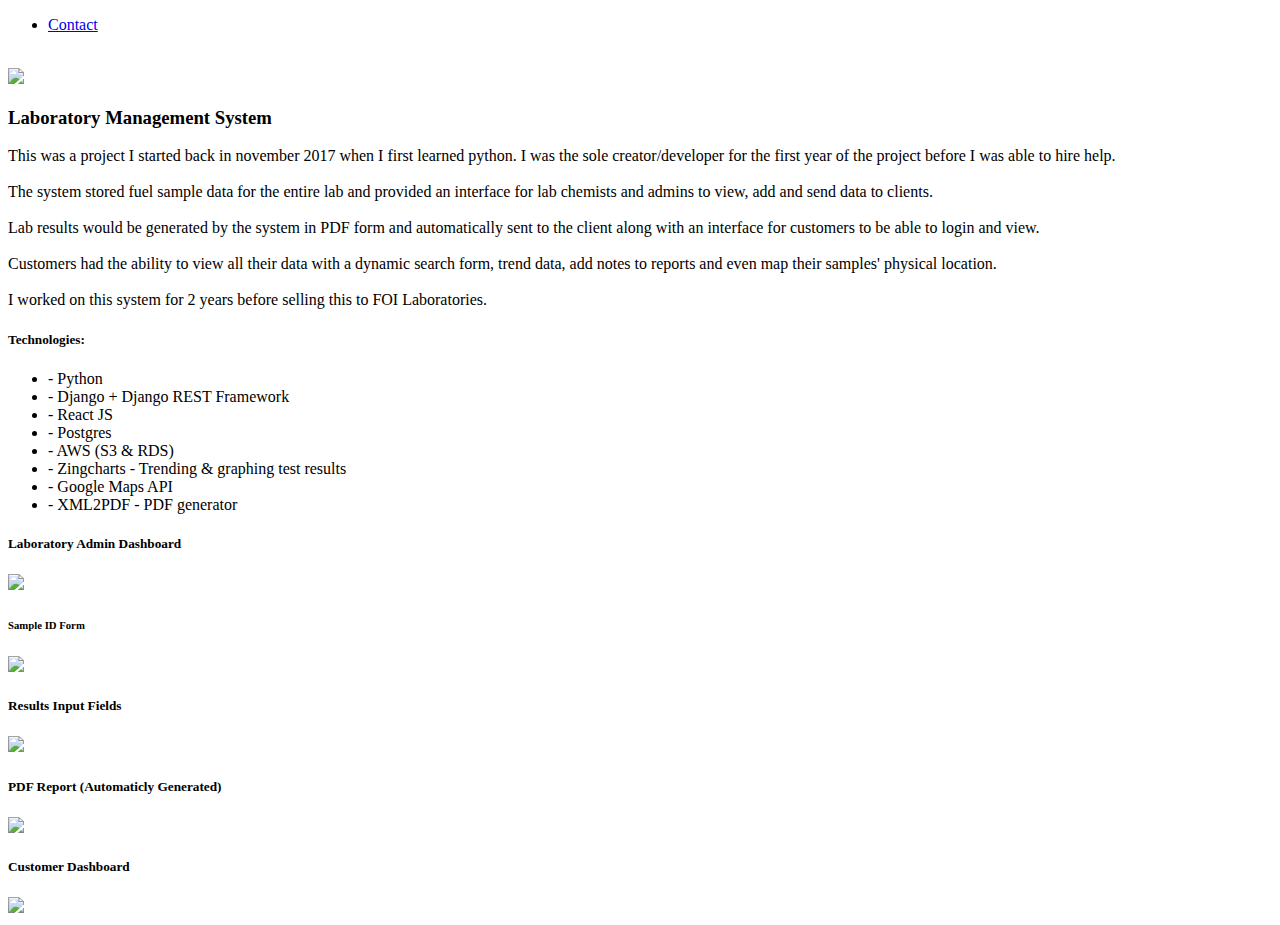
==== images/post.html @ b605a47c "organized" ====
<!DOCTYPE html>
<html>
<head>
	<title>Post Name</title>


	<meta name="viewport" content="width=device-width, initial-scale=1, maximum-scale=1, minimum-scale=1" />

	<link href="https://fonts.googleapis.com/css2?family=Russo+One&display=swap" rel="stylesheet">

	<link href="https://fonts.googleapis.com/css2?family=Roboto+Mono:wght@500&display=swap" rel="stylesheet">

	<link rel="stylesheet" type="text/css" href="default.css">


	<style type="text/css">
		.img-container{
			max-width: 600px;
		}

		img{
			width: 100%
		}

	</style>

</head>
<body>
	<div class="nav-wrapper">

		<!-- Link around dots-wrapper added after tutorial video -->
		<a href="index.html">
			<div class="dots-wrapper">
				<div id="dot-1" class="browser-dot"></div>
				<div id="dot-2" class="browser-dot"></div>
				<div id="dot-3" class="browser-dot"></div>
			</div>
		</a>

		<ul id="navigation">
			<li><a href="index.html#contact">Contact</a></li>

		</ul>
	</div>

	<div class="main-container">
		<br>

		<div class="img-container">
			<img src="images/dash.jpg">
		</div>
		
		<h3>Laboratory Management System</h3>

		<p>This was a project I started back in november 2017 when I first learned python. I was the sole creator/developer for the first year of the project before I was able to hire help.
		<br>
		<br>
		The system stored fuel sample data for the entire lab and provided an interface for lab chemists and admins to view, add and send data to clients.
		<br>
		<br>
		Lab results would be generated by the system in PDF form and automatically sent to the client along with an interface for customers to be able to login and view.
		<br>
		<br>
		Customers had the ability to view all their data with a dynamic search form, trend data, add notes to reports and even map their samples' physical location.
		<br>
		<br>
		I worked on this system for 2 years before selling this to FOI Laboratories.</p>

		<h5>Technologies:</h5>
		<ul>
			<li>- Python</li>
			<li>- Django + Django REST Framework</li>
			<li>- React JS</li>
			<li>- Postgres</li>
			<li>- AWS (S3 & RDS)</li>
			<li>- Zingcharts - Trending & graphing test results</li>
			<li>- Google Maps API</li>
			<li>- XML2PDF - PDF generator</li>
		</ul>


		<h5>Laboratory Admin Dashboard</h5>
		<div class="img-container">
			<img src="images/lab-dash.jpg">
		</div>

		<h6>Sample ID Form</h5>
		<div class="img-container">
			<img src="images/sample-form.jpg">
		</div>

		<h5>Results Input Fields</h5>
		<div class="img-container">
			<img src="images/results.jpg">
		</div>

		<h5>PDF Report (Automaticly Generated)</h5>
		<div class="img-container">
			<img src="images/pdf-report.jpg">
		</div>

		<h5>Customer Dashboard</h5>
		<div class="img-container">
			<img src="images/customer-dash.jpg">
		</div>

	</div>

</body>
</html>
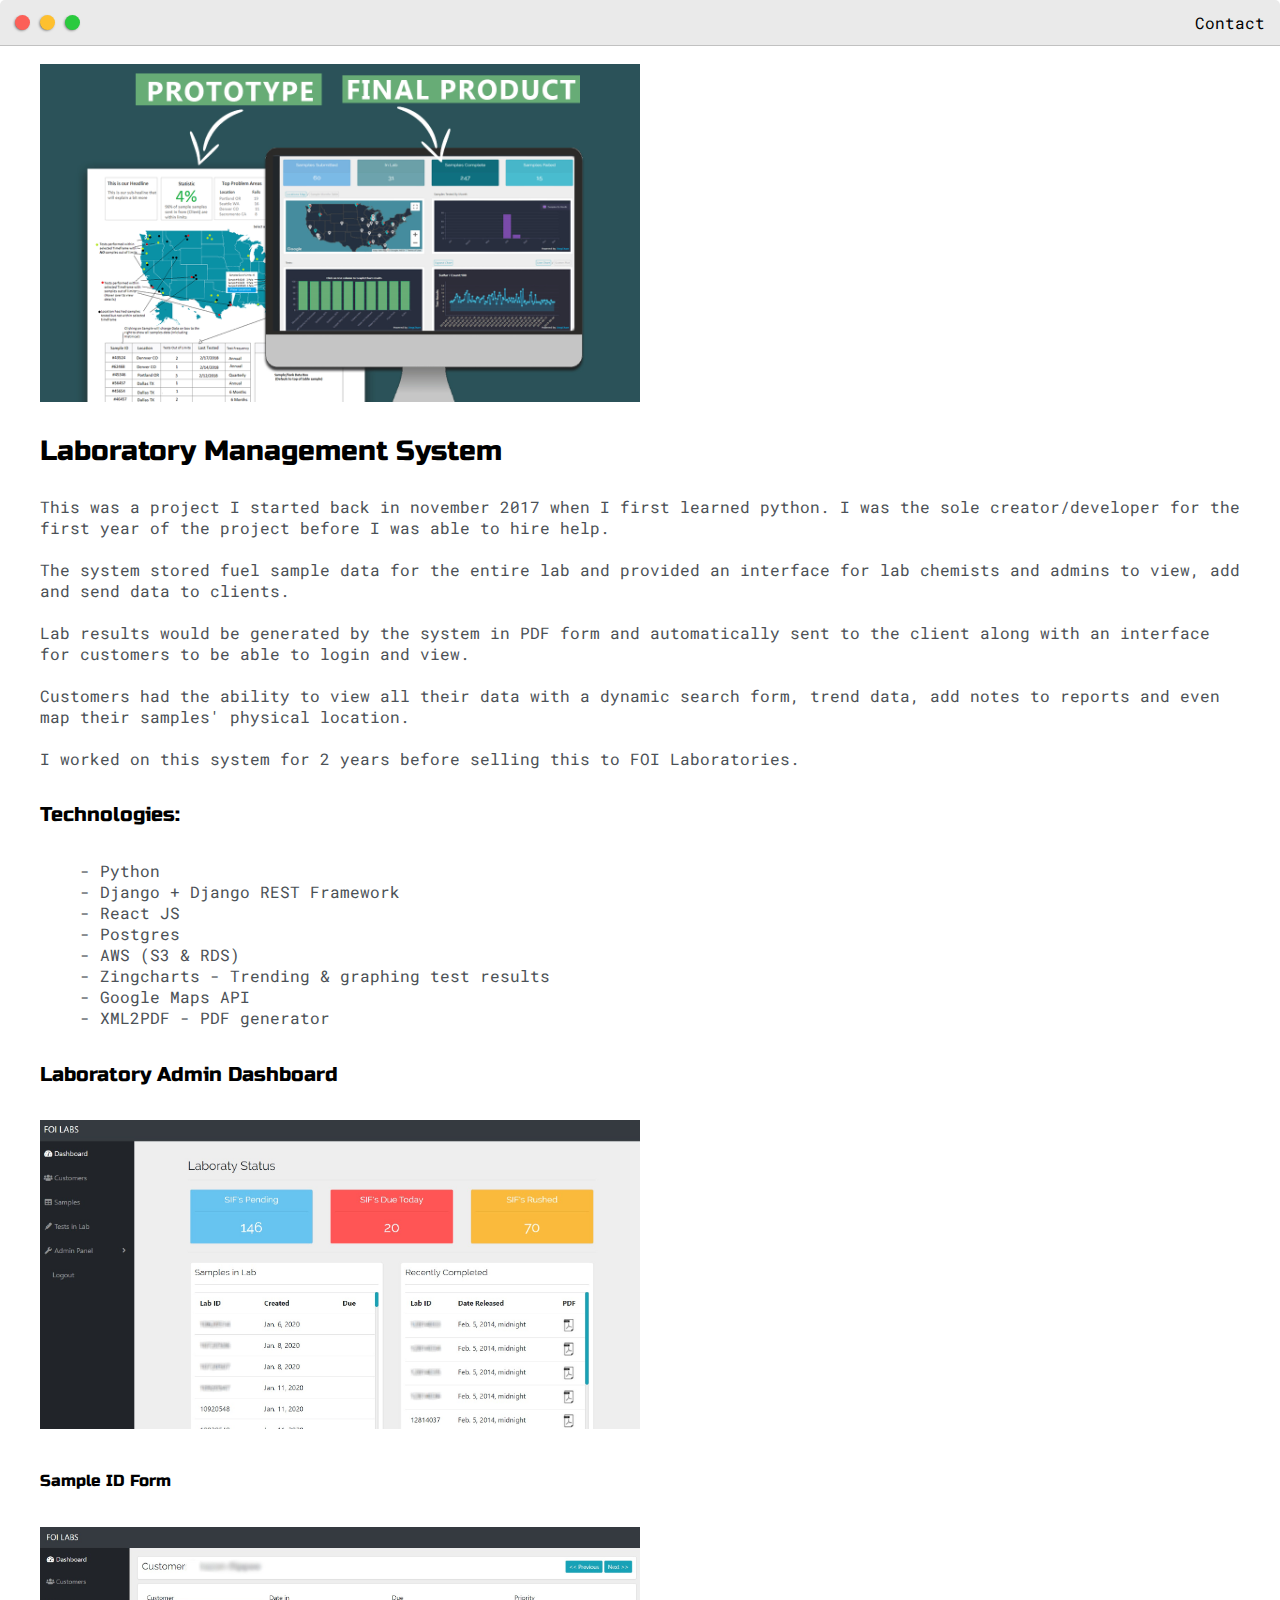
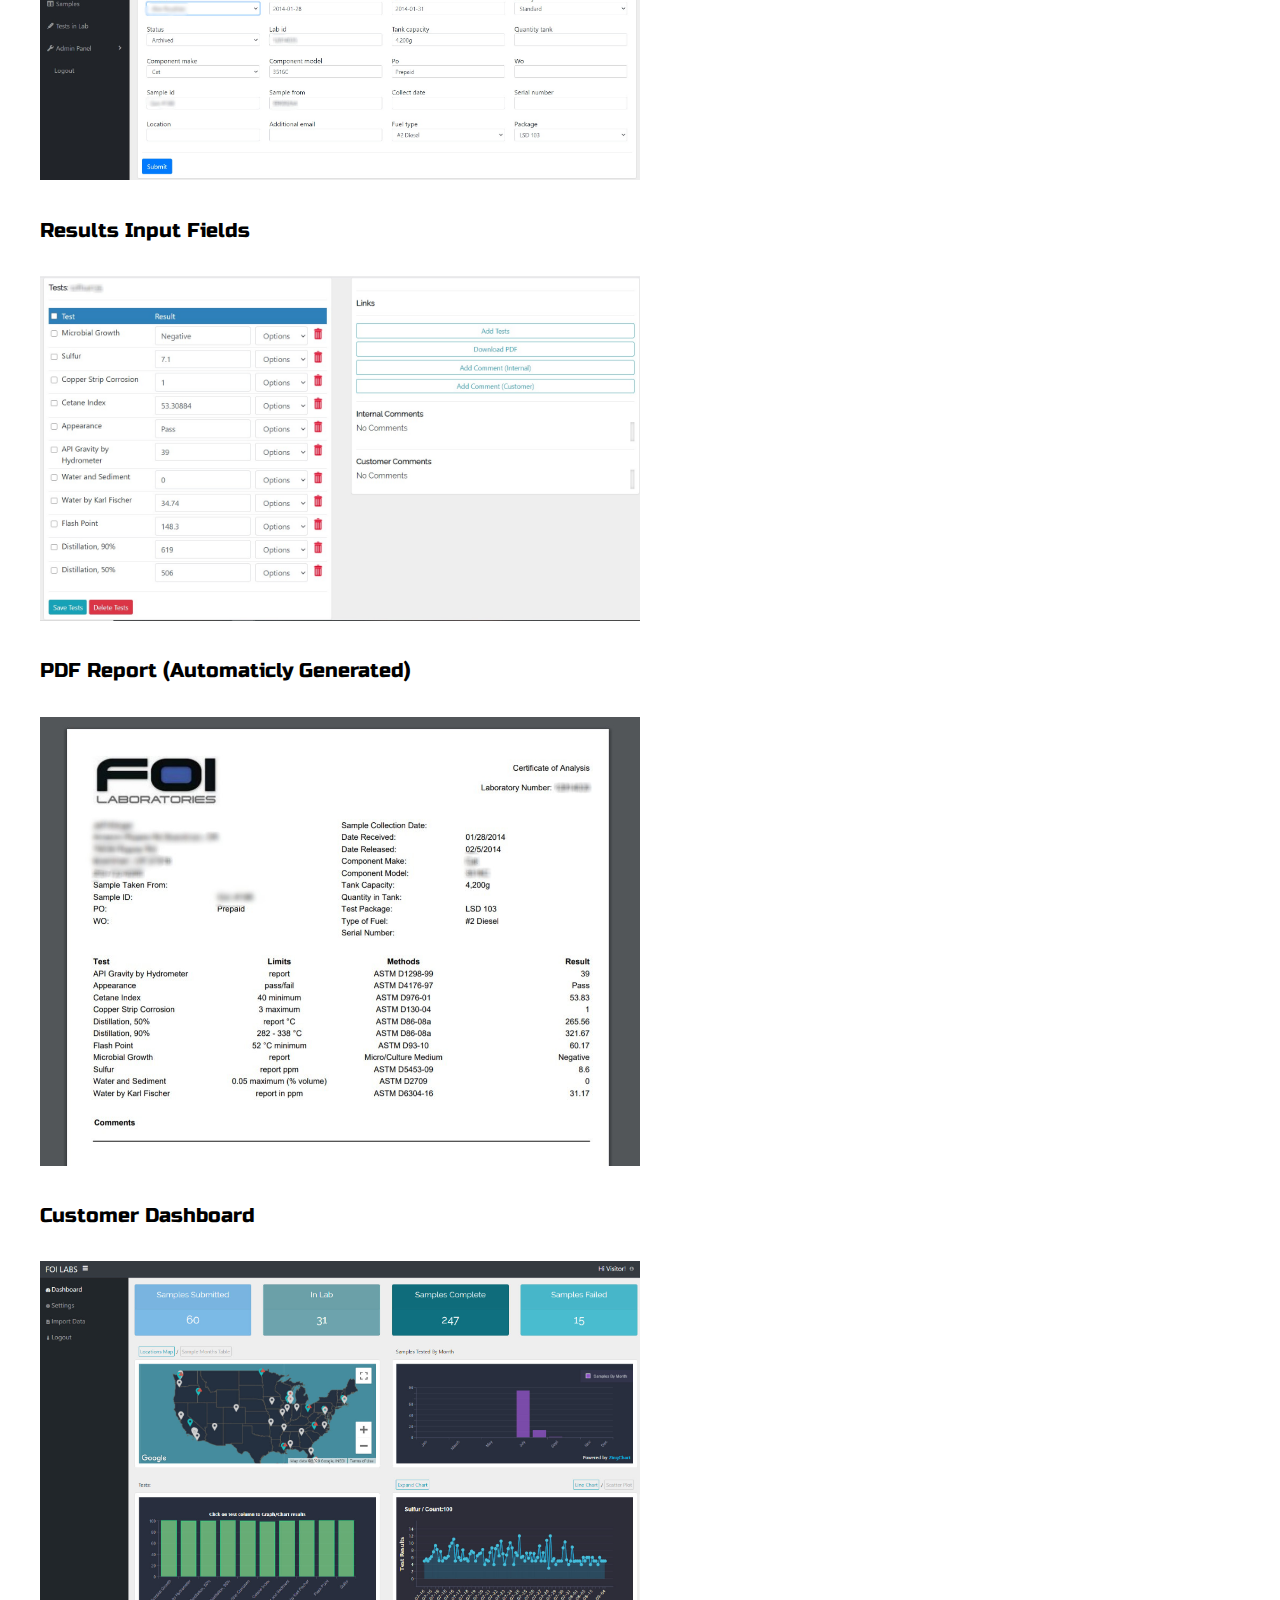
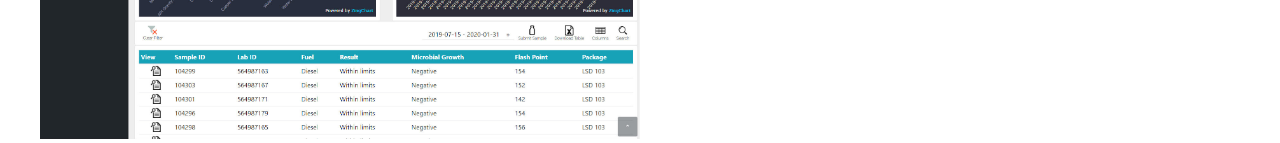
==== commit a9f4bbd7: "organized" ====
--- a/images/post.html
+++ b/images/post.html
@@ -10,7 +10,7 @@
 
 	<link href="https://fonts.googleapis.com/css2?family=Roboto+Mono:wght@500&display=swap" rel="stylesheet">
 
-	<link rel="stylesheet" type="text/css" href="default.css">
+	<link rel="stylesheet" type="text/css" href="../style.css">
 
 
 	<style type="text/css">
@@ -29,7 +29,7 @@
 	<div class="nav-wrapper">
 
 		<!-- Link around dots-wrapper added after tutorial video -->
-		<a href="index.html">
+		<a href="../index.html">
 			<div class="dots-wrapper">
 				<div id="dot-1" class="browser-dot"></div>
 				<div id="dot-2" class="browser-dot"></div>
@@ -38,7 +38,7 @@
 		</a>
 
 		<ul id="navigation">
-			<li><a href="index.html#contact">Contact</a></li>
+			<li><a href="../index.html#contact">Contact</a></li>
 
 		</ul>
 	</div>
@@ -47,7 +47,7 @@
 		<br>
 
 		<div class="img-container">
-			<img src="images/dash.jpg">
+			<img src="../images/dash.jpg">
 		</div>
 		
 		<h3>Laboratory Management System</h3>
@@ -81,27 +81,27 @@
 
 		<h5>Laboratory Admin Dashboard</h5>
 		<div class="img-container">
-			<img src="images/lab-dash.jpg">
+			<img src="../images/lab-dash.jpg">
 		</div>
 
 		<h6>Sample ID Form</h5>
 		<div class="img-container">
-			<img src="images/sample-form.jpg">
+			<img src="../images/sample-form.jpg">
 		</div>
 
 		<h5>Results Input Fields</h5>
 		<div class="img-container">
-			<img src="images/results.jpg">
+			<img src="../images/results.jpg">
 		</div>
 
 		<h5>PDF Report (Automaticly Generated)</h5>
 		<div class="img-container">
-			<img src="images/pdf-report.jpg">
+			<img src="../images/pdf-report.jpg">
 		</div>
 
 		<h5>Customer Dashboard</h5>
 		<div class="img-container">
-			<img src="images/customer-dash.jpg">
+			<img src="../images/customer-dash.jpg">
 		</div>
 
 	</div>
--- a/style.css
+++ b/style.css
@@ -0,0 +1,432 @@
+:root{
+	--mainColor:#eaeaea;
+	--secondaryColor:#fff;
+
+	--borderColor:#c1c1c1;
+
+	--mainText:black;
+	--secondaryText:#4b5156;
+
+	--themeDotBorder:#24292e;
+
+	--previewBg:rgb(251, 249, 243, 0.8);
+	--previewShadow:#f0ead6;
+
+
+	--buttonColor:black;
+}
+
+
+html, body{
+	padding: 0;
+	margin: 0;
+	scroll-behavior: smooth;
+}
+
+body *{
+	transition: 0.3s;
+}
+
+
+h1, h2, h3, h4, h5, h6, strong{
+	color: var(--mainText);
+	font-family: 'Russo One', sans-serif;
+	font-weight: 500;
+}
+
+p, li, span, label, input, textarea{
+	color: var(--secondaryText);
+	font-family: 'Roboto Mono', monospace;
+}
+
+a{
+	text-decoration: none;
+	color:#17a2b8;
+}
+
+ul{
+	list-style: none;
+}
+
+h1 { font-size: 50px;}
+h2 { font-size: 36px;}
+h3 { font-size: 28px;}
+h4 { font-size: 24px;}
+h5 { font-size: 20px;}
+h6 { font-size: 16px;}
+
+
+.s1{
+	background-color: var(--mainColor);
+	border-bottom:1px solid var(--borderColor);
+	overflow:auto;
+}
+
+.s2{
+	background-color: var(--secondaryColor);
+	border-bottom:1px solid var(--borderColor);
+	overflow:auto;
+}
+
+
+
+.main-container{
+	width: 1200px;
+	margin: 0 auto;
+}
+
+
+.greeting-wrapper{
+	display: grid;
+	text-align: center;
+	align-content: center;
+	min-height: 10em;
+
+}
+
+.intro-wrapper{
+	background-color: var(--secondaryColor);
+	border:1px solid var(--borderColor);
+	border-radius:5px 5px 0 0;
+
+
+	-webkit-box-shadow: -1px 1px 3px -1px rgba(0,0,0,0.75);
+	-moz-box-shadow: -1px 1px 3px -1px rgba(0,0,0,0.75);
+	box-shadow: -1px 1px 3px -1px rgba(0,0,0,0.75);
+
+	display: grid;
+	grid-template-columns: 1fr 1fr;
+	grid-template-areas: 
+		'nav-wrapper nav-wrapper'
+		'left-column right-column'
+	;
+}
+
+
+.nav-wrapper{
+	border-radius:5px 5px 0 0;
+	grid-area:nav-wrapper;
+	border-bottom: 1px solid var(--borderColor);
+	display: flex;
+	justify-content: space-between;
+	align-items: center;
+	background-color: var(--mainColor);
+}
+
+#navigation a{
+	color:var(--mainText);
+}
+
+
+#navigation{
+	margin:0;
+	padding: 10px;
+}
+
+#navigation li{
+	display: inline-block;
+	margin-right: 5px;
+	margin-left:5px;
+}
+
+.dots-wrapper{
+	display: flex;
+	padding: 10px;
+}
+
+#dot-1{
+	background-color:  #FC6058;
+}
+
+#dot-2{
+	background-color:  #FEC02F;
+}
+
+#dot-3{
+	background-color:  #2ACA3E;
+}
+
+.browser-dot{
+	background-color: black;
+	height: 15px;
+	width: 15px;
+	border-radius: 50%;
+	margin: 5px;
+
+	-webkit-box-shadow: -1px 1px 3px -1px rgba(0,0,0,0.75);
+	-moz-box-shadow: -1px 1px 3px -1px rgba(0,0,0,0.75);
+	box-shadow: -1px 1px 3px -1px rgba(0,0,0,0.75);
+
+}
+
+
+.left-column{
+	grid-area: left-column;
+	padding-top:50px;
+	padding-bottom: 50px;
+}
+
+#profile_pic{
+	display: block;
+	margin:0 auto;
+
+	height: 200px;
+	width: 200px;
+	object-fit: cover;
+	border:2px solid var(--borderColor);
+}
+
+
+#theme-options-wrapper{
+	display: flex;
+	justify-content: center;
+}
+
+.theme-dot{
+	height: 30px;
+	width: 30px;
+	background-color: black;
+	border-radius: 50%;
+
+	margin: 5px;
+	border:2px solid var(--themeDotBorder);
+
+	-webkit-box-shadow: -1px 1px 3px -1px rgba(0,0,0,0.75);
+	-moz-box-shadow: -1px 1px 3px -1px rgba(0,0,0,0.75);
+	box-shadow: -1px 1px 3px -1px rgba(0,0,0,0.75);
+
+	cursor: pointer;
+}
+
+
+.theme-dot:hover{
+	border-width: 5px;
+}
+
+
+#light-mode{
+	background-color: #fff;
+}
+
+#blue-mode{
+	background-color: #192734;
+}
+
+#green-mode{
+	background-color: #78866b;
+}
+
+#purple-mode{
+	background-color: #7E4C74;
+}
+
+#settings-note{
+	font-size: 12px;
+	font-style: italic;
+	text-align: center;
+}
+
+.right-column{
+	grid-area: right-column;
+	display: grid;
+	align-content: center;
+
+	padding-top: 50px;
+	padding-bottom: 50px;
+}
+
+
+#preview-shadow{
+	background-color: var(--previewShadow);
+	max-width: 300px;
+	height: 180px;
+	padding-left: 30px;
+	padding-top: 30px;
+}
+
+#preview{
+	width: 300px;
+	border:1.5px solid #17a2b8;
+	background-color: var(--previewBg);
+	padding:15px;
+	position: relative;
+}
+
+.corner{
+	width:7px;
+	height: 7px;
+	border-radius: 50%;
+	border:1.5px solid #17a2b8;
+	background-color: #fff;
+	position: absolute;
+}
+
+#corner-tl{
+	top:-5px;
+	left: -5px
+}
+
+#corner-tr{
+	top:-5px;
+	right: -5px
+}
+
+
+#corner-br{
+	bottom:-5px;
+	right: -5px
+}
+
+
+#corner-bl{
+	bottom:-5px;
+	left: -5px
+}
+
+.about-wrapper{
+	display: grid;
+	grid-template-columns: repeat(auto-fit, minmax(320px, 1fr));
+	padding-bottom: 50px;
+	padding-top: 50px;
+	gap:100px;
+}
+
+
+#skills{
+	display: flex;
+	justify-content: space-evenly;
+	background-color: var(--previewShadow);
+}
+
+.social-links{
+	display: grid;
+	align-content: center;
+	text-align: center;
+}
+
+#social_img{
+	width: 100%;
+}
+
+
+.post-wrapper{
+	display: grid;
+	grid-template-columns: repeat(auto-fit, 320px);
+	gap:20px;
+	justify-content: center;
+	padding-bottom: 50px;
+}
+
+.post{
+	border:1px solid var(--borderColor);
+	-webkit-box-shadow: -2px 7px 21px -9px rgba(0,0,0,0.75);
+	-moz-box-shadow: -2px 7px 21px -9px rgba(0,0,0,0.75);
+	box-shadow: -2px 7px 21px -9px rgba(0,0,0,0.75);
+}
+
+.thumbnail{
+	display: block;
+	width: 100%;
+	height:180px;
+	object-fit: cover;
+}
+
+.post-preview{
+	background-color: #fff;
+	padding:15px;
+}
+
+.post-title{
+	color:black;
+	margin: 0;
+}
+
+.post-intro{
+	color:#4b5156;
+	font-size: 14px;
+}
+
+
+#contact-form{
+	display: block;
+	max-width: 600px;
+	margin: 0 auto;
+	border: 1px solid var(--borderColor);
+	padding: 15px;
+	border-radius: 5px;
+	background-color: var(--mainColor);
+	margin-bottom: 50px;
+
+}
+
+#contact-form label{
+	line-height: 2.7em;
+}
+
+#contact-form textarea{
+	min-height: 100px;
+	font-size: 14px;
+}
+
+
+.input-field{
+	width: 100%;
+	padding-top: 10px;
+	padding-bottom:10px; 
+	background-color: var(--secondaryColor);
+	border-radius: 5px;
+	border:1px solid var(--borderColor);
+	font-size: 14px;
+}
+
+
+#submit-btn{
+	margin-top: 10px;
+	width: 100%;
+	padding-top: 10px;
+	padding-bottom:10px; 
+	color: #ffffff;
+	background-color: var(--buttonColor);
+	border:none;
+}
+
+
+@media screen and (max-width: 1200px){
+	.main-container{
+		width: 95%;
+	}
+}
+
+@media screen and (max-width: 800px){
+	.intro-wrapper{
+		grid-template-columns: 1fr;
+		grid-template-areas: 
+			'nav-wrapper'
+			'left-column'
+			'right-column'
+		;
+	}
+
+	.right-column{
+		justify-content: center;
+	}
+
+}
+
+@media screen and (max-width: 400px){
+	#preview-shadow{
+		max-width: 280px;
+		height: 180px;
+		padding-left: 10px;
+		padding-top: 10px;
+	}
+
+	#preview{
+		width: 280px;
+
+	}
+
+}
+
+
+
